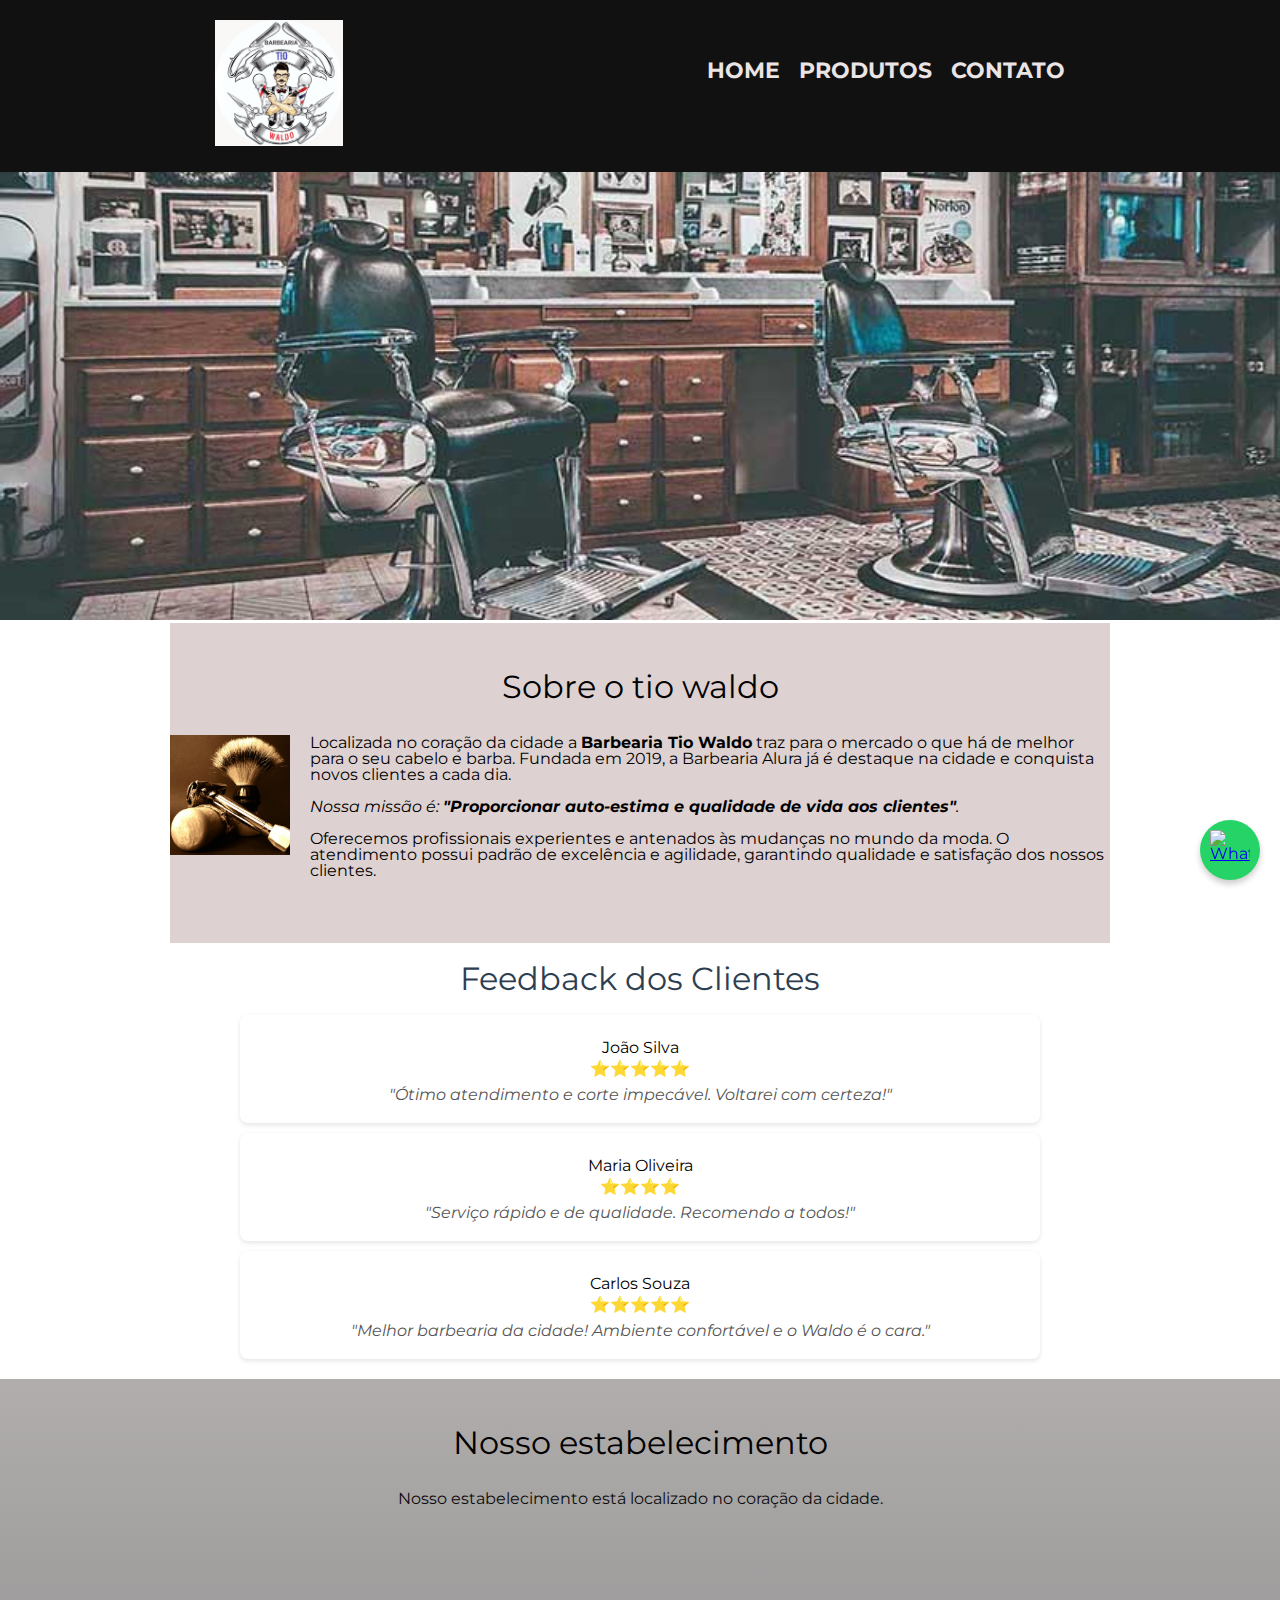
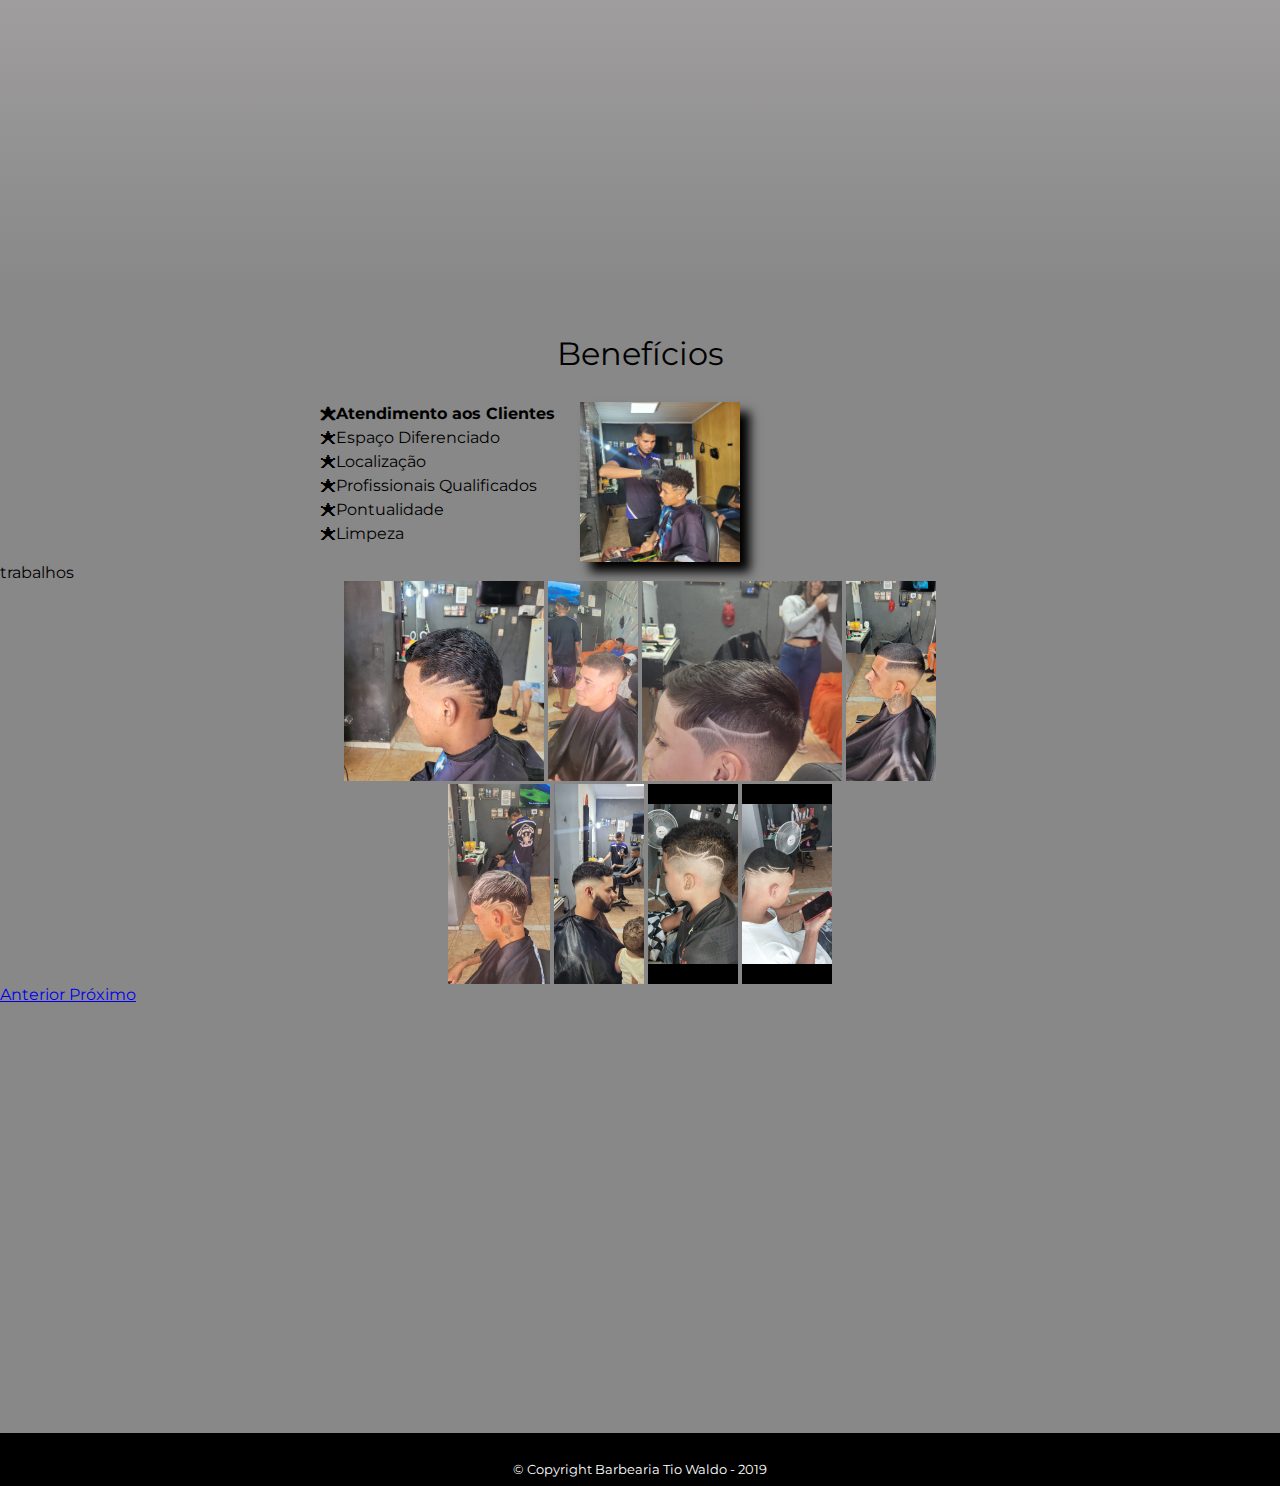
==== Barbearia-waldo/index.html @ 5f3954f9 "first commit" ====
<!DOCTYPE html>
<html lang="pt-br">
  <head>
    <meta charset="UTF-8" />
    <meta name="viewport" content="width=device-width" />
    <title>Tio waldo</title>
    <link rel="stylesheet" href="reset.css" />
    <link rel="stylesheet" href="style.css" />
    <link
      href="https://fonts.googleapis.com/css?family=Montserrat&display=swap"
      rel="stylesheet"
    />
    <link
      rel="stylesheet"
      href="https://stackpath.bootstrapcdn.com/bootstrap/4.1.3/css/bootstrap.min.css"
      integrity="sha384-MCw98/SFnGE8fJT3GXwEOngsV7Zt27NXFoaoApmYm81iuXoPkFOJwJ8ERdknLPMO"
      crossorigin="anonymous"
    />
  </head>

  <body>
    <header>
      <div class="caixa">
        <h1>
          <img src="./img/logo.img.jpg" alt="Logo tio waldo" class="logo" />
        </h1>
        <nav>
          <ul>
            <li><a href="index.html">Home</a></li>
            <li><a href="produtos.html">Produtos</a></li>
            <li><a href="contato.html">contato</a></li>
          </ul>
        </nav>
      </div>
    </header>
    <img class="banner" src="./img/banner.jpg" />
    <main>
      <section class="principal">
        <h2 class="titulo-principal">Sobre o tio waldo</h2>
        <img
          src="img/utensilios.jpg"
          alt="Utensilios de um barbeiro"
          class="utensilios"
        />
        <p>
          Localizada no coração da cidade a
          <strong>Barbearia Tio Waldo</strong> traz para o mercado o que há de
          melhor para o seu cabelo e barba. Fundada em 2019, a Barbearia Alura
          já é destaque na cidade e conquista novos clientes a cada dia.
        </p>
        <p id="missao">
          <em
            >Nossa missão é:
            <strong
              >"Proporcionar auto-estima e qualidade de vida aos
              clientes"</strong
            >.</em
          >
        </p>
        <p>
          Oferecemos profissionais experientes e antenados às mudanças no mundo
          da moda. O atendimento possui padrão de excelência e agilidade,
          garantindo qualidade e satisfação dos nossos clientes.
        </p>
      </section>

      <section class="satisfacao">
        <h2>Feedback dos Clientes</h2>
        <div class="avaliacao">
          <p><strong>João Silva</strong></p>
          <p>⭐️⭐️⭐️⭐️⭐️</p>
          <blockquote>
            "Ótimo atendimento e corte impecável. Voltarei com certeza!"
          </blockquote>
        </div>
        <div class="avaliacao">
          <p><strong>Maria Oliveira</strong></p>
          <p>⭐️⭐️⭐️⭐️</p>
          <blockquote>
            "Serviço rápido e de qualidade. Recomendo a todos!"
          </blockquote>
        </div>
        <div class="avaliacao">
          <p><strong>Carlos Souza</strong></p>
          <p>⭐️⭐️⭐️⭐️⭐️</p>
          <blockquote>
            "Melhor barbearia da cidade! Ambiente confortável e o Waldo é o
            cara."
          </blockquote>
        </div>
      </section>

      <section class="mapa">
        <h3 class="titulo-principal">Nosso estabelecimento</h3>
        <p>Nosso estabelecimento está localizado no coração da cidade.</p>
        <div class="mapa-conteudo">
          <iframe
            src="https://www.google.com/maps/embed?pb=!1m17!1m12!1m3!1d3845.947558998479!2d-47.61423922487744!3d-15.433381485157726!2m3!1f0!2f0!3f0!3m2!1i1024!2i768!4f13.1!3m2!1m1!2zMTXCsDI2JzAwLjIiUyA0N8KwMzYnNDIuMCJX!5e0!3m2!1spt-BR!2sbr!4v1731827706585!5m2!1spt-BR!2sbr"
            width="100%"
            height="300"
            style="border: 0"
            allowfullscreen=""
            loading="lazy"
            referrerpolicy="no-referrer-when-downgrade"
          ></iframe>
        </div>
      </section>

      <section class="beneficios">
        <h3 class="titulo-principal">Benefícios</h3>
        <div class="conteudo-beneficios">
          <ul class="lista-beneficios">
            <li class="itens">Atendimento aos Clientes</li>
            <li class="itens">Espaço Diferenciado</li>
            <li class="itens">Localização</li>
            <li class="itens">Profissionais Qualificados</li>
            <li class="itens">Pontualidade</li>
            <li class="itens">Limpeza</li>
          </ul>
          <img src="./img/foto post.jpg" class="imagem-beneficios" />
        </div>
        <div
      id="carouselExampleControls"
      class="carousel slide"
      data-ride="carousel"
    >
    <h2 class="titulo-carousel">trabalhos</h2>
      <div class="carousel-inner">
        <div class="carousel-item active">
          <img src="./img/Imagem do WhatsApp de 2024-11-01 à(s) 13.04.21_186c1f92.jpg" class="imagem-carrossel" />
          <img
            src="./img/Imagem do WhatsApp de 2024-11-01 à(s) 13.04.22_3bef43e2.jpg"
            class="imagem-carrossel"
          />
          <img
            src="./img/Imagem do WhatsApp de 2024-11-01 à(s) 13.04.26_dcbf2a53.jpg"
            class="imagem-carrossel"
          />
          <img
            src="./img/Imagem do WhatsApp de 2024-11-01 à(s) 13.04.26_f272679f.jpg"
            class="imagem-carrossel"
          />
        </div>

        <div class="carousel-item">
          <img
            src="./img/Imagem do WhatsApp de 2024-11-01 à(s) 13.04.27_48e2c2aa.jpg"
            class="imagem-carrossel"
          />
          <img src="./img/Imagem do WhatsApp de 2024-11-01 à(s) 13.04.27_b87cb50c.jpg" class="imagem-carrossel" />
          <img
            src="./img/Imagem do WhatsApp de 2024-11-01 à(s) 13.04.40_71b76c4c.jpg"
            class="imagem-carrossel"
          />
          <img
            src="./img/Imagem do WhatsApp de 2024-11-01 à(s) 13.04.41_c94ab2af.jpg"
            class="imagem-carrossel"
          />
        </div>
      </div>

      <a
        class="carousel-control-prev"
        href="#carouselExampleControls"
        role="button"
        data-slide="prev"
      >
        <span class="carousel-control-prev-icon" aria-hidden="true"></span>
        <span class="sr-only">Anterior</span>
      </a>
      <a
        class="carousel-control-next"
        href="#carouselExampleControls"
        role="button"
        data-slide="next"
      >
        <span class="carousel-control-next-icon" aria-hidden="true"></span>
        <span class="sr-only">Próximo</span>
      </a>
    </div>
        <div class="video">
          <iframe
            width="100%"
            height="315"
            src="https://www.youtube.com/embed/wcVVXUV0YUY"
            title="YouTube video player"
            frameborder="0"
            allow="accelerometer; autoplay; clipboard-write; encrypted-media; gyroscope; picture-in-picture"
            allowfullscreen
          ></iframe>
        </div>
      </section>

      <a href="https://w.app/eVb6Hy" class="whatsapp-float" target="_blank">
        <img
          src="https://upload.wikimedia.org/wikipedia/commons/6/6b/WhatsApp.svg"
          alt="WhatsApp"
        />
      </a>
    </main>
    <footer>
      <p class="copyright">&copy; Copyright Barbearia Tio Waldo - 2019</p>
    </footer>

    <script
      src="https://code.jquery.com/jquery-3.3.1.slim.min.js"
      integrity="sha384-q8i/X+965DzO0rT7abK41JStQIAqVgRVzpbzo5smXKp4YfRvH+8abtTE1Pi6jizo"
      crossorigin="anonymous"
    ></script>
    <script
      src="https://cdnjs.cloudflare.com/ajax/libs/popper.js/1.14.3/umd/popper.min.js"
      integrity="sha384-ZMP7rVo3mIykV+2+9J3UJ46jBk0WLaUAdn689aCwoqbBJiSnjAK/l8WvCWPIPm49"
      crossorigin="anonymous"
    ></script>
    <script
      src="https://stackpath.bootstrapcdn.com/bootstrap/4.1.3/js/bootstrap.min.js"
      integrity="sha384-ChfqqxuZUCnJSK3+MXmPNIyE6ZbWh2IMqE241rYiqJxyMiZ6OW/JmZQ5stwEULTy"
      crossorigin="anonymous"
    ></script>
    <script src="script.js"></script>
  </body>
</html>
---- Barbearia-waldo/style.css ----
body {
  font-family: "Montserrat", sans-serif;
}

header {
  background: #111111;
  padding: 20px 0;
}

.caixa {
  position: relative;
  width: 850px;
  margin:  0 auto;
}

.logo {
    top: 1%;
  width: 8rem;
  
}


.button {
  background-color: #d7c8f1;
  cursor: pointer;
  border-radius: 5px;
  padding: 10px;
}

nav {
  position: absolute;
  top: 40px;
  right: 0;
}

nav li {
  display: inline;
  margin: 0 0 0 15px;
}

nav a {
  text-transform: uppercase;
  color: #ebe4e4;
  font-weight: bold;
  font-size: 22px;
  text-decoration: none;
}

nav a:hover {
  color: #c78c19;
  text-decoration: underline;
}

/* css da página inicial */
.banner {
  width: 100%;
  height: 35vw;
}

.titulo-principal {
  text-align: center;
  font-size: 2em;
  /* 2x o tamanho base */
  margin: 0 0 1em;
  /* margem proporcional a fonte */
  clear: left;
}

.principal {
  padding: 3em 0;
  background: #ddd1d1;
  width: 940px;
  margin: 0 auto;
}

.principal p {
  margin: 0 0 1em;
  
}

.principal strong {
  font-weight: bold;
}

.principal em {
  font-style: italic;
}

.utensilios {
  width: 120px;
  float: left;
  margin: 0 20px 20px 0;
}

.mapa {
  padding: 3em 0;
  background: linear-gradient(#b1adad, #888888);
}

.mapa-conteudo {
  width: 940px;
  margin: 0 auto;
}

.mapa p {
  margin: 0 0 2em;
  text-align: center;
  color: #0c0c0c;
}

.beneficios {
  padding: 3em 0;
  background: #888888;
}

.conteudo-beneficios {
  width: 640px;
  margin: 0 auto;
}

.lista-beneficios {
  width: 40%;
  display: inline-block;
  vertical-align: top;
}

.itens {
  line-height: 1.5;
}

.itens:first-child {
  font-weight: bold;
}

.itens::before {
  content: "🟊";
}

.imagem-beneficios {
  width: 25%;
  opacity: 1;
  transition: 400ms;
  box-shadow: 10px 10px 10px #000000;
}
.imagem-carrossel{
  height: 200px;

}
.carousel-inner{
  text-align: center;
}

.imagem-beneficios:hover {
  opacity: 0.3;
}

.video {
  width: 560px;
  margin: 2em auto;
}

/* css da página produtos */
.produtos {
  width: 940px;
  margin: 0 auto;
  padding: 50px 0;
}

.produtos li {
  display: inline-block;
  text-align: center;
  width: 30%;
  vertical-align: top;
  margin: 0 1.5%;
  padding: 30px 15px;
  box-sizing: border-box;
  border: 3px solid #000000;
  border-radius: 10px;
}

.produtos li:hover {
  border-color: #c78c19;
}

.produtos li:active {
  border-color: #088c19;
}

.produtos li:hover h2 {
  font-size: 32px;
}

.produtos h2 {
  font-size: 30px;
  font-weight: bold;
}

.produto-descricao {
  font-size: 18px;
}

.produto-preco {
  font-size: 22px;
  font-weight: bold;
  margin-top: 10px;
}

/* css footer e copyright  */
footer {
  text-align: center;
  background-color: #000000;
  padding: 10px 0;
}

.copyright {
  color: #ffffff;
  font-size: 13px;
  margin-top: 20px;
}

/* css da página contato */
.main-contato {
  width: 940px;
  margin: 0 auto;
}

form {
  margin: 40px 0;
}

form label,
form legend {
  display: block;
  font-size: 20px;
  margin-bottom: 10px;
}

.input-padrao {
  display: block;
  margin-bottom: 20px;
  padding: 10px 25px;
  width: 50%;
}

.checkbox {
  margin: 20px 0;
}

.enviar {
  width: 40%;
  padding: 15px 0;
  background: orange;
  color: white;
  font-weight: bold;
  font-size: 18px;
  border: none;
  border-radius: 5px;
  transition: 1s all;
  cursor: pointer;
}

.enviar:hover {
  background: darkorange;
  transform: scale(1.2);
}

table {
  margin: 20px 0 40px;
}

thead {
  background: #555555;
  color: white;
  font-weight: bold;
}

td,
th {
  border: 1px solid #000000;
  padding: 8px 15px;
}

@media screen and (max-width: 480px) {
  .caixa,
  .principal,
  .conteudo-beneficios,
  .mapa-conteudo,
  .video,
  .produtos {
    width: auto;
  }

  h1 {
    text-align: center;
  }

  nav {
    position: static;
    text-align: center;
  }

  .lista-beneficios,
  .imagem-beneficios,
  .imagem-produtos,
  form {
    width: 100%;
  }

  .produtos li {
    display: block;
    width: auto;
    margin: 30px;
    
  }

  .main-contato {
    width: auto;
    margin-left: 3em;
  }

  .input-padrao {
    width: 70%;
  }

  .enviar {
    width: auto;
  }
}

/*estilizar o contato*/

.fale-conosco {
  width: 940px;
  margin: 0px;
  text-align: center;
  padding: 40px;
  font-weight: bold;
  cursor: pointer;
}

.whatsapp-button {
  display: inline-flex;
  align-items: center;
  background-color: #25d366;
  color: white;
  padding: 10px 20px;
  font-size: 16px;
  font-weight: bold;
  border-radius: 8px;
  text-decoration: none;
  transition: background-color 0.3s;
  box-shadow: 0 4px 8px rgba(0, 0, 0, 0.2);
}

.whatsapp-button:hover {
  background-color: #1ebe5b;
}

.whatsapp-icon {
  margin-right: 10px;
}

instagram-button {
  display: inline-flex;
  align-items: center;
  background-color: #e1306c;
  color: white;
  padding: 10px 20px;
  font-size: 16px;
  font-weight: bold;
  border-radius: 8px;
  text-decoration: none;
  transition: background-color 0.3s;
  box-shadow: 0 4px 8px rgba(0, 0, 0, 0.2);
}

.instagram-button:hover {
  background-color: #c13584;
}

.instagram-icon {
  margin-right: 10px;
}

.button {
  display: block;
  font-size: 20px;
  margin-bottom: 10px;
}

header h1 {
  font-size: 2.5rem;
}

header p {
  font-size: 1.2rem;
  margin-top: 10px;
}

.satisfacao {
  margin: 20px auto;
  max-width: 800px;
  text-align: center;
}

.satisfacao h2 {
  font-size: 2rem;
  margin-bottom: 20px;
  color: #2c3e50;
}

.avaliacao {
  background: #fff;
  margin: 10px 0;
  padding: 20px;
  border-radius: 8px;
  box-shadow: 0 2px 5px rgba(0, 0, 0, 0.1);
}

.avaliacao p {
  margin: 5px 0;
}

.avaliacao blockquote {
  font-style: italic;
  color: #555;
  margin-top: 10px;
}

.whatsapp-float {
  position: fixed;
  width: 60px;
  height: 60px;
  bottom: 20px;
  right: 20px;
  background-color: #25d366;
  border-radius: 50%;
  box-shadow: 0 4px 6px rgba(0, 0, 0, 0.2);
  display: flex;
  justify-content: center;
  align-items: center;
  z-index: 1000;
  transition: transform 0.3s ease, box-shadow 0.3s ease;
}

.whatsapp-float:hover {
  transform: scale(1.1);
  box-shadow: 0 6px 10px rgba(0, 0, 0, 0.3);
}

.whatsapp-float img {
  width: 40px;
  height: 40px;
}
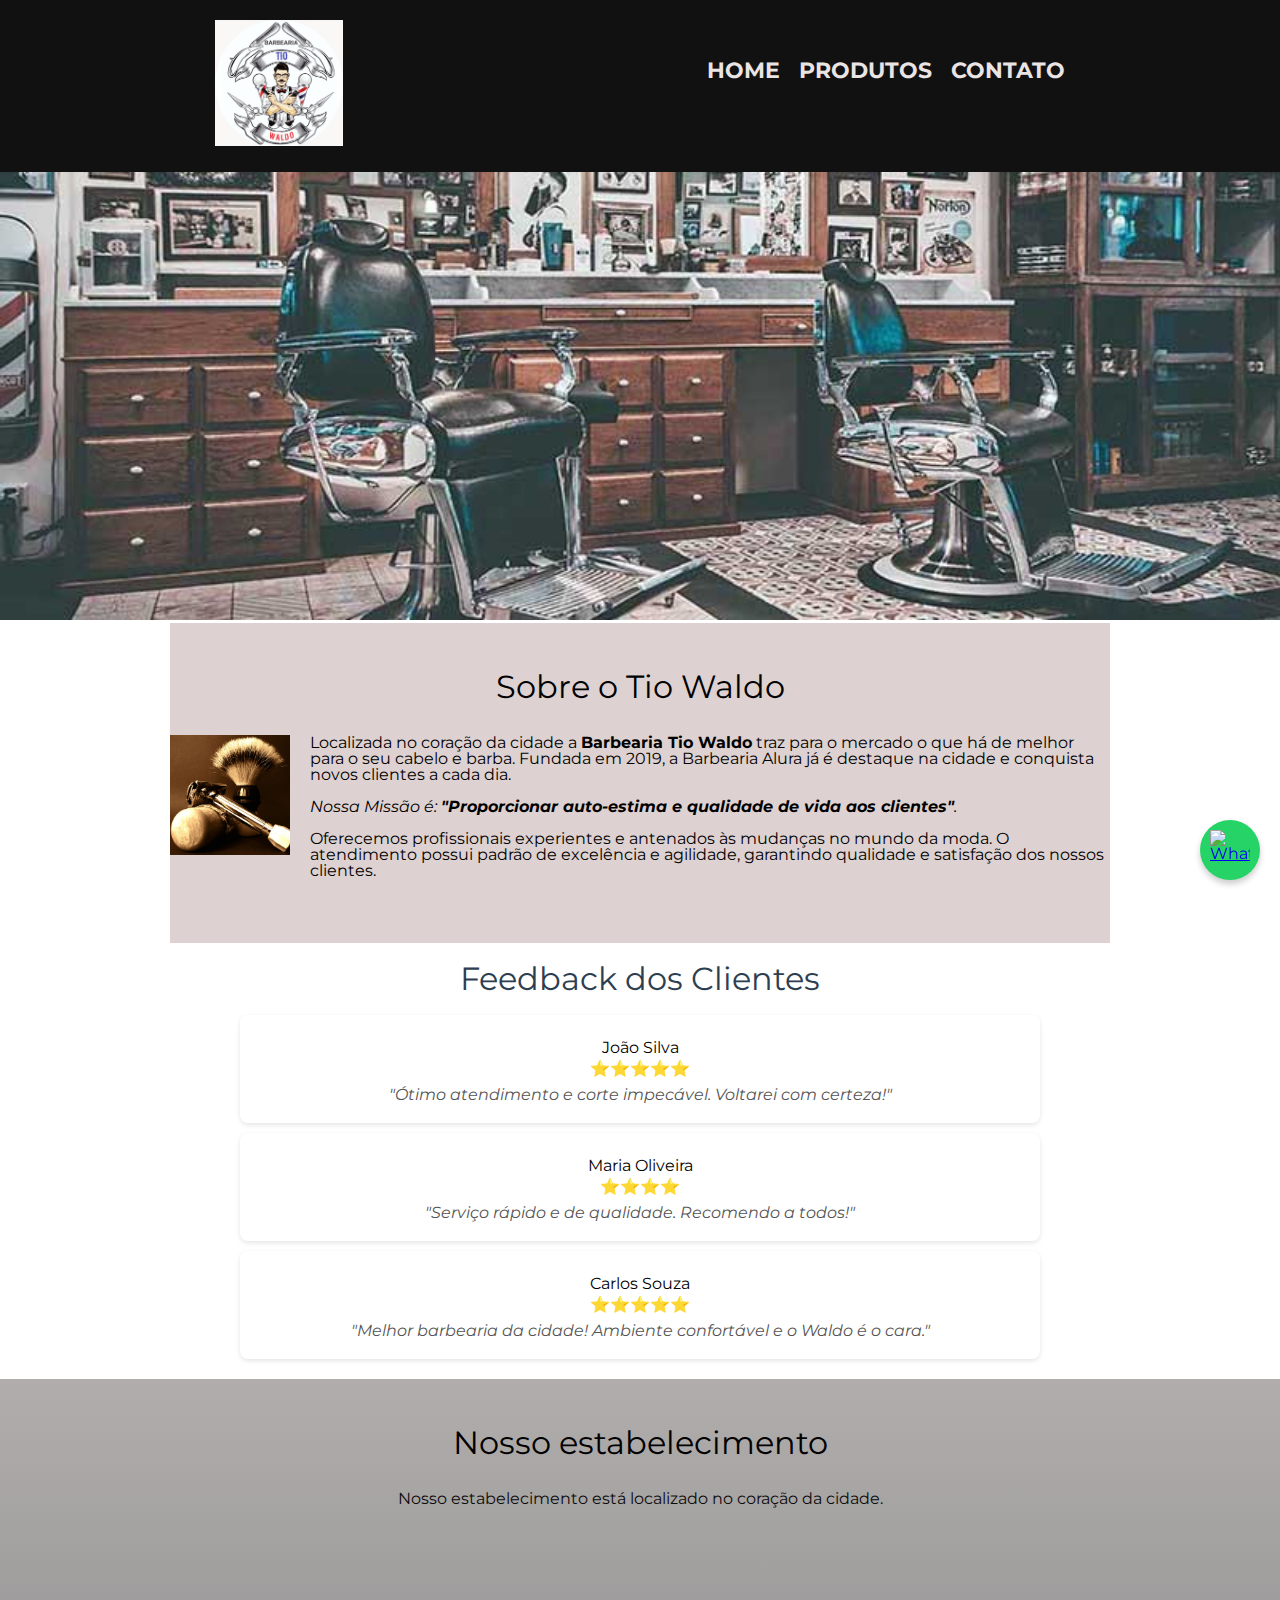
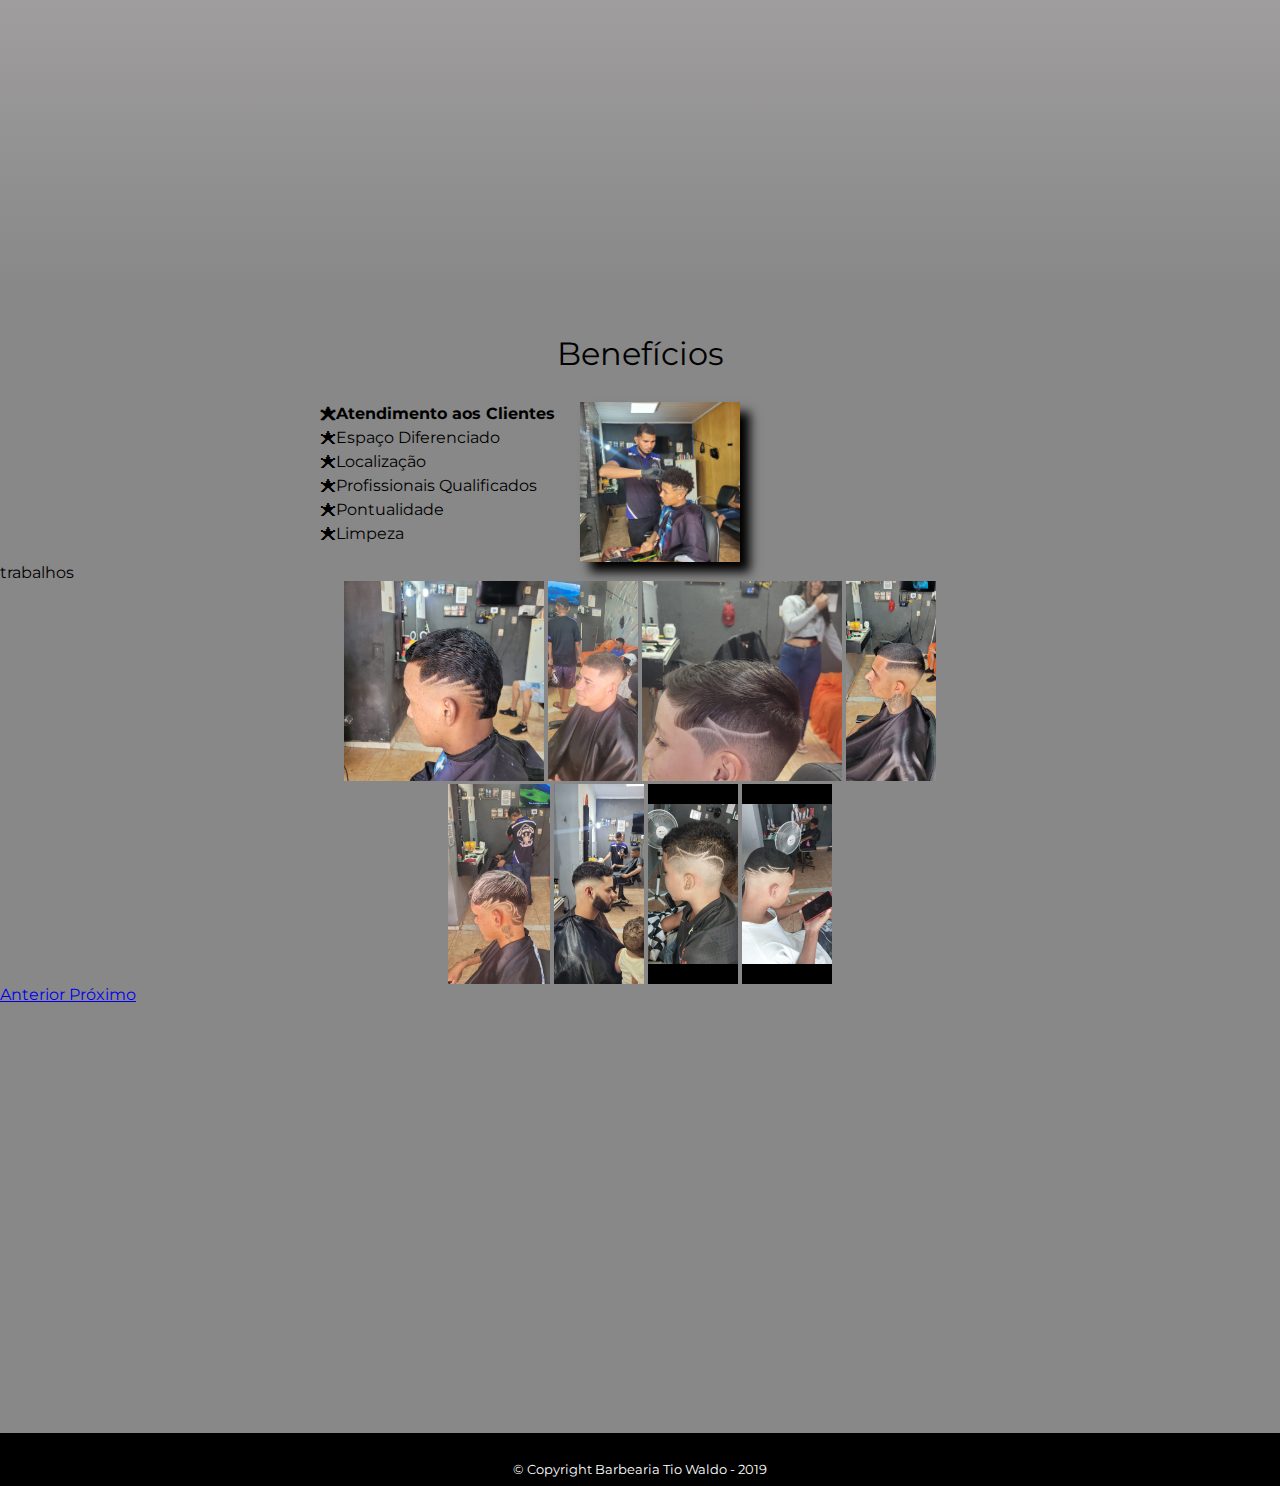
==== commit 8d7e5ab5: "alteração nomes" ====
--- a/Barbearia-waldo/index.html
+++ b/Barbearia-waldo/index.html
@@ -3,7 +3,7 @@
   <head>
     <meta charset="UTF-8" />
     <meta name="viewport" content="width=device-width" />
-    <title>Tio waldo</title>
+    <title>Tio Waldo</title>
     <link rel="stylesheet" href="reset.css" />
     <link rel="stylesheet" href="style.css" />
     <link
@@ -28,7 +28,7 @@
           <ul>
             <li><a href="index.html">Home</a></li>
             <li><a href="produtos.html">Produtos</a></li>
-            <li><a href="contato.html">contato</a></li>
+            <li><a href="contato.html">Contato</a></li>
           </ul>
         </nav>
       </div>
@@ -36,7 +36,7 @@
     <img class="banner" src="./img/banner.jpg" />
     <main>
       <section class="principal">
-        <h2 class="titulo-principal">Sobre o tio waldo</h2>
+        <h2 class="titulo-principal">Sobre o Tio Waldo</h2>
         <img
           src="img/utensilios.jpg"
           alt="Utensilios de um barbeiro"
@@ -50,7 +50,7 @@
         </p>
         <p id="missao">
           <em
-            >Nossa missão é:
+            >Nossa Missão é:
             <strong
               >"Proporcionar auto-estima e qualidade de vida aos
               clientes"</strong
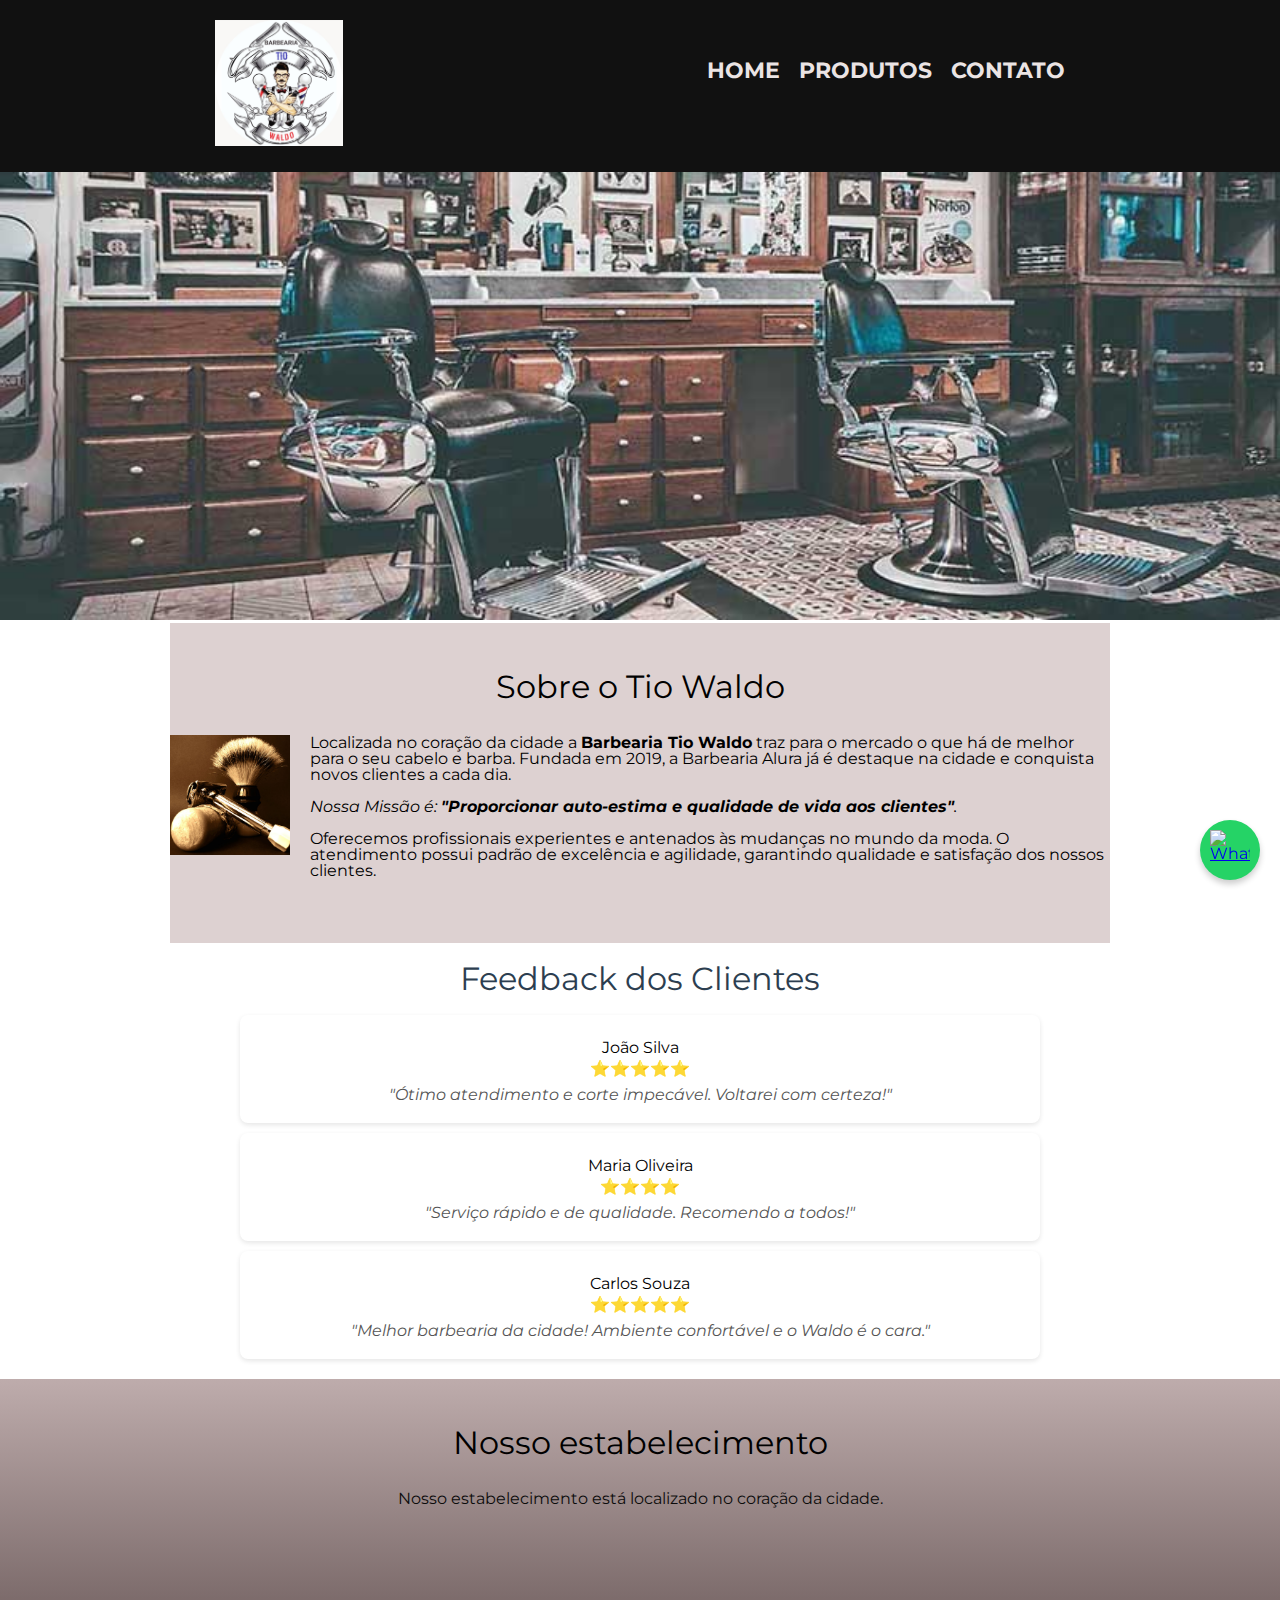
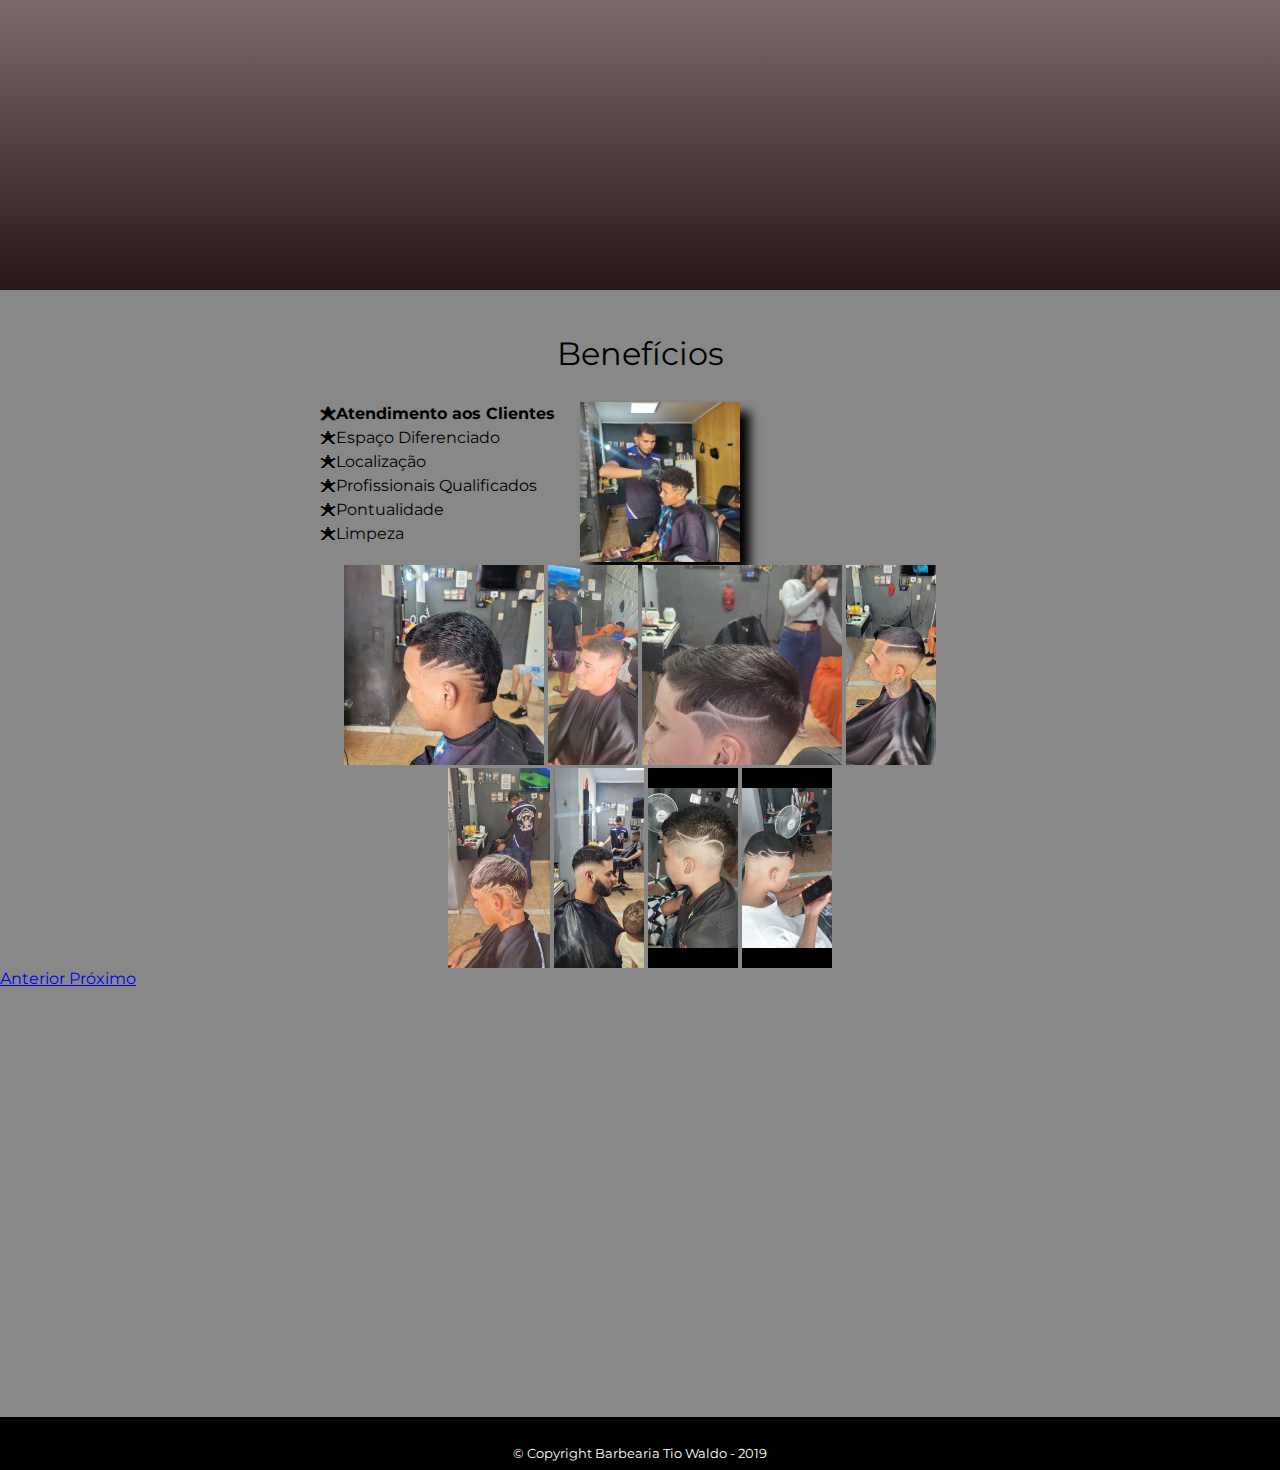
==== commit 6b1ef5fe: "Merge pull request #4 from Elison-schumacher/main" ====
--- a/Barbearia-waldo/index.html
+++ b/Barbearia-waldo/index.html
@@ -124,7 +124,7 @@
       class="carousel slide"
       data-ride="carousel"
     >
-    <h2 class="titulo-carousel">trabalhos</h2>
+    <h2 class="titulo-carousel"></h2>
       <div class="carousel-inner">
         <div class="carousel-item active">
           <img src="./img/Imagem do WhatsApp de 2024-11-01 à(s) 13.04.21_186c1f92.jpg" class="imagem-carrossel" />
--- a/Barbearia-waldo/style.css
+++ b/Barbearia-waldo/style.css
@@ -94,7 +94,7 @@
 
 .mapa {
   padding: 3em 0;
-  background: linear-gradient(#b1adad, #888888);
+  background: linear-gradient(#beacac, #271717);
 }
 
 .mapa-conteudo {
